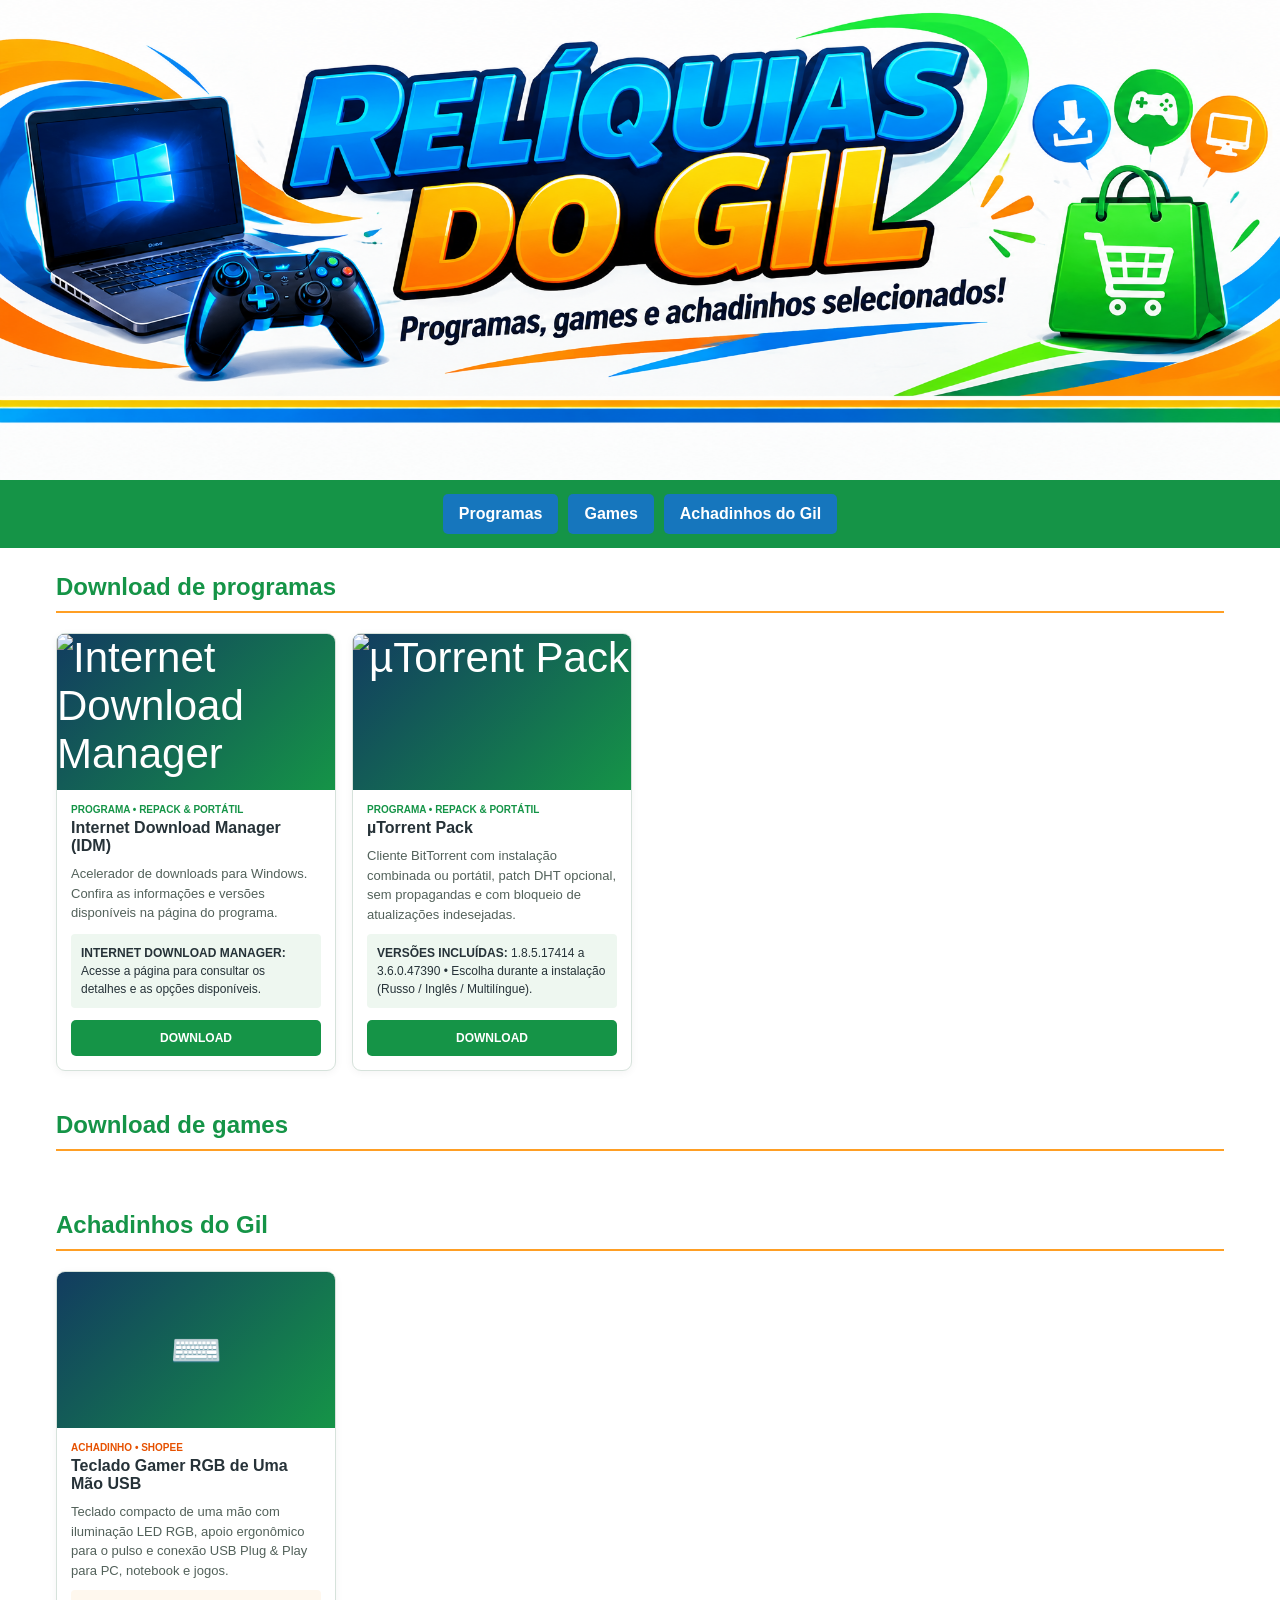
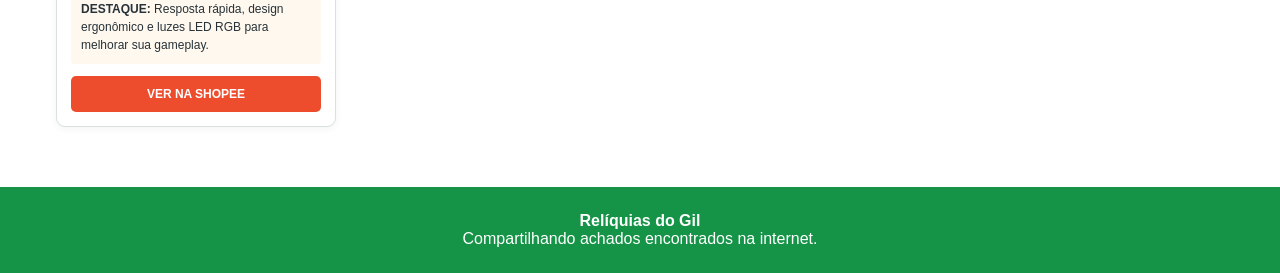
==== index.html @ c2035d99 "Update index.html" ====
<!DOCTYPE html>
<html lang="pt-BR">
<head>
<meta charset="UTF-8">
<meta name="viewport" content="width=device-width, initial-scale=1.0">
<meta name="referrer" content="no-referrer">
<title>Relíquias do Gil</title>

<style>
:root{--verde:#159447;--azul:#1676bd;--laranja:#ff9f24}
*{box-sizing:border-box}
html{scroll-behavior:smooth}
body{margin:0;font-family:Arial,sans-serif;color:#263238;background:#fff}

.banner-box{background:#fff;text-align:center;line-height:0}
.banner{display:block;width:100%;max-width:1400px;height:auto;margin:0 auto}

nav{
background:var(--verde);
padding:14px;
display:flex;
justify-content:center;
gap:10px;
flex-wrap:wrap;
position:sticky;
top:0;
z-index:10
}
nav a{
background:var(--azul);
color:#fff;
text-decoration:none;
font-weight:bold;
padding:11px 16px;
border-radius:5px
}

main{max-width:1200px;margin:25px auto 60px;padding:0 16px}
section{margin-bottom:40px;scroll-margin-top:80px}
h2{color:var(--verde);border-bottom:2px solid var(--laranja);padding-bottom:10px}

.catalogo{
display:grid;
grid-template-columns:repeat(4,minmax(0,1fr));
gap:16px
}

.card{
border:1px solid #d6e2db;
border-radius:9px;
overflow:hidden;
box-shadow:0 2px 8px #0000000c;
background:#fff;
min-width:0;
display:flex;
flex-direction:column
}

.capa{
width:100%;
aspect-ratio:16/9;
overflow:hidden;
background:linear-gradient(135deg,#123c60,#159447);
color:#fff;
display:flex;
align-items:center;
justify-content:center;
font-size:42px
}

.capa img{
width:100%;
height:100%;
display:block;
object-fit:cover;
object-position:center
}

.conteudo{padding:14px;display:flex;flex-direction:column;flex:1}
.conteudo h3{font-size:16px;margin:0 0 9px}
.conteudo p{color:#52615a;font-size:13px;line-height:1.5;margin:0 0 10px}
.etiqueta{color:var(--verde);font-size:10px;font-weight:bold;margin-bottom:4px}
.etiqueta-shopee{color:#e65100}
.info{background:#eef7f0;padding:10px;font-size:12px;margin:auto 0 12px;line-height:1.5;border-radius:4px}
.info-shopee{background:#fff8ee}

.botao{
display:block;
background:var(--verde);
color:#fff;
padding:11px;
border-radius:5px;
text-align:center;
text-decoration:none;
font-size:12px;
font-weight:bold
}
.botao:hover{background:#087638}

.botao-shopee{background:#ee4d2d}
.botao-shopee:hover{background:#d73211}

footer{background:var(--verde);color:#fff;text-align:center;padding:25px}

@media(max-width:900px){
.catalogo{grid-template-columns:repeat(3,minmax(0,1fr))}
}

@media(max-width:600px){
.catalogo{grid-template-columns:repeat(2,minmax(0,1fr));gap:10px}
.conteudo{padding:10px}
.capa{font-size:32px}
nav a{font-size:12px;padding:10px}
}
</style>
</head>

<body>

<div class="banner-box">
<img class="banner" src="download.png" alt="Relíquias do Gil">
</div>

<nav>
<a href="#programas">Programas</a>
<a href="#games">Games</a>
<a href="#achadinhos">Achadinhos do Gil</a>
</nav>

<main>

<section id="programas">
<h2>Download de programas</h2>

<div class="catalogo">

<article class="card">

<div class="capa">
<img
src="https://pinimg.com"
alt="Internet Download Manager"
referrerpolicy="no-referrer"
>
</div>

<div class="conteudo">

<span class="etiqueta">PROGRAMA • REPACK & PORTÁTIL</span>

<h3>Internet Download Manager (IDM)</h3>

<p>
Acelerador de downloads para Windows.
Confira as informações e versões disponíveis
na página do programa.
</p>

<div class="info">
<strong>INTERNET DOWNLOAD MANAGER:</strong>
Acesse a página para consultar os detalhes
e as opções disponíveis.
</div>

<a
class="botao"
href="https://lrepacks.net"
target="_blank"
rel="noreferrer noopener"
referrerpolicy="no-referrer"
>
DOWNLOAD
</a>

</div>
</article>

<article class="card">

<div class="capa">
<img
src="https://pinimg.com"
alt="µTorrent Pack"
referrerpolicy="no-referrer"
>
</div>

<div class="conteudo">

<span class="etiqueta">PROGRAMA • REPACK & PORTÁTIL</span>

<h3>µTorrent Pack</h3>

<p>
Cliente BitTorrent com instalação combinada ou portátil, patch DHT opcional, sem propagandas e com bloqueio de atualizações indesejadas.
</p>

<div class="info">
<strong>VERSÕES INCLUÍDAS:</strong>
1.8.5.17414 a 3.6.0.47390 • Escolha durante a instalação (Russo / Inglês / Multilíngue).
</div>

<a
class="botao"
href="https://lrepacks.net"
target="_blank"
rel="noreferrer noopener"
referrerpolicy="no-referrer"
>
DOWNLOAD
</a>

</div>
</article>

</div>
</section>

<section id="games">
<h2>Download de games</h2>
<div class="catalogo"></div>
</section>

<section id="achadinhos">
<h2>Achadinhos do Gil</h2>

<div class="catalogo">

<article class="card">

<div class="capa">⌨️</div>

<div class="conteudo">

<span class="etiqueta etiqueta-shopee">ACHADINHO • SHOPEE</span>

<h3>Teclado Gamer RGB de Uma Mão USB</h3>

<p>
Teclado compacto de uma mão com iluminação LED RGB, apoio ergonômico para o pulso e conexão USB Plug &amp; Play para PC, notebook e jogos.
</p>

<div class="info info-shopee">
<strong>DESTAQUE:</strong>
Resposta rápida, design ergonômico e luzes LED RGB para melhorar sua gameplay.
</div>

<a
class="botao botao-shopee"
href="https://shopee.com.br"
target="_blank"
rel="noreferrer noopener"
>
VER NA SHOPEE
</a>

</div>
</article>

</div>
</section>

</main>

<footer>
<strong>Relíquias do Gil</strong><br>
Compartilhando achados encontrados na internet.
</footer>

</body>
</html>
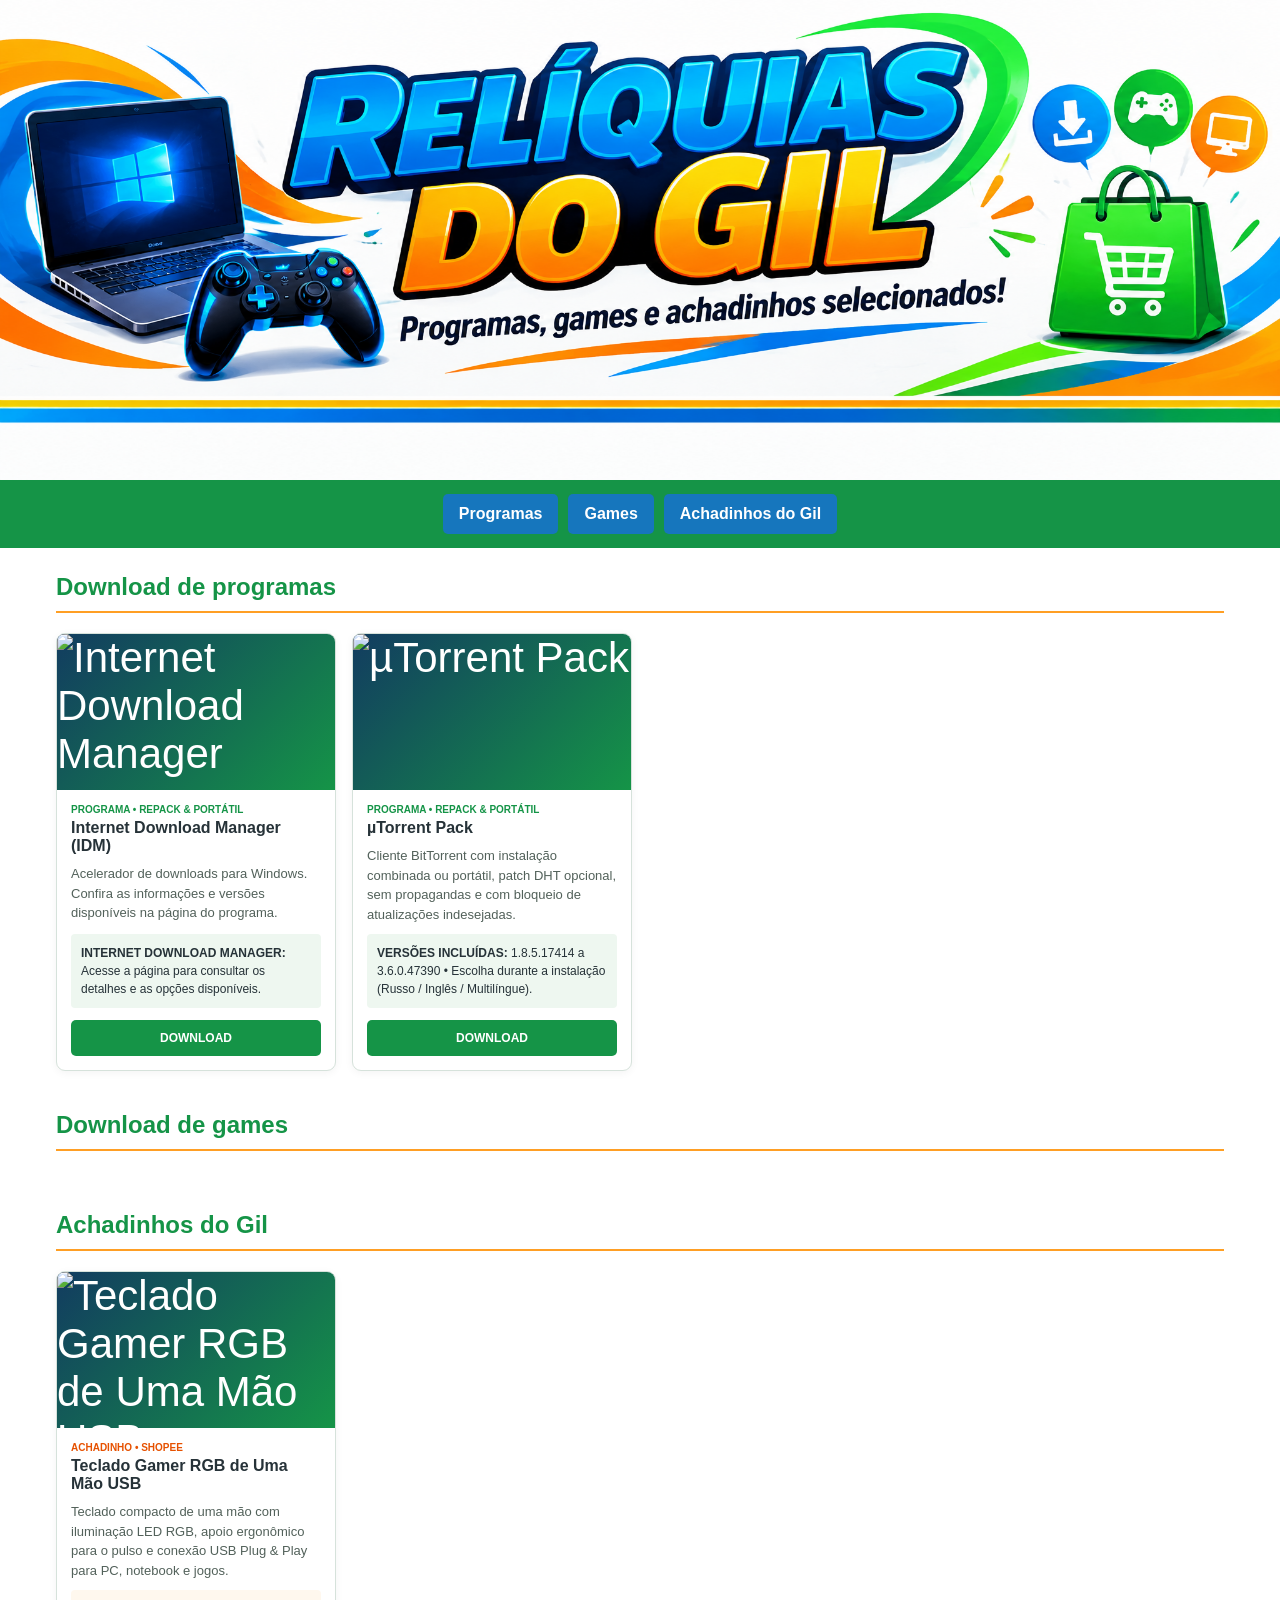
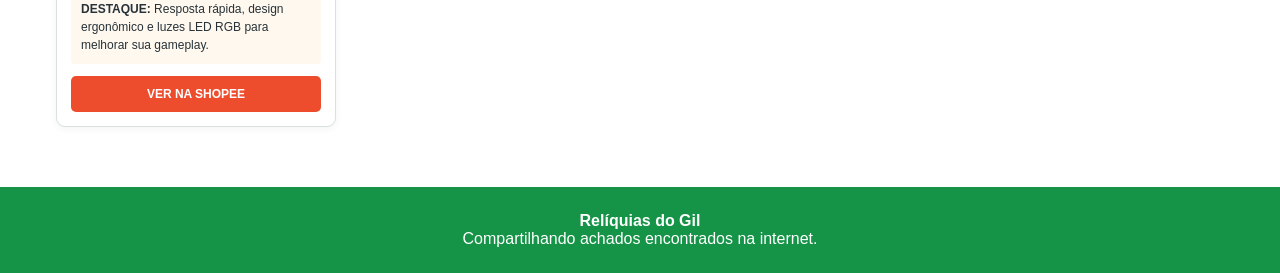
==== commit c8fbcd4d: "Update index.html" ====
--- a/index.html
+++ b/index.html
@@ -228,7 +228,12 @@
 
 <article class="card">
 
-<div class="capa">⌨️</div>
+<div class="capa">
+<img
+src="teclado.png"
+alt="Teclado Gamer RGB de Uma Mão USB"
+>
+</div>
 
 <div class="conteudo">
 
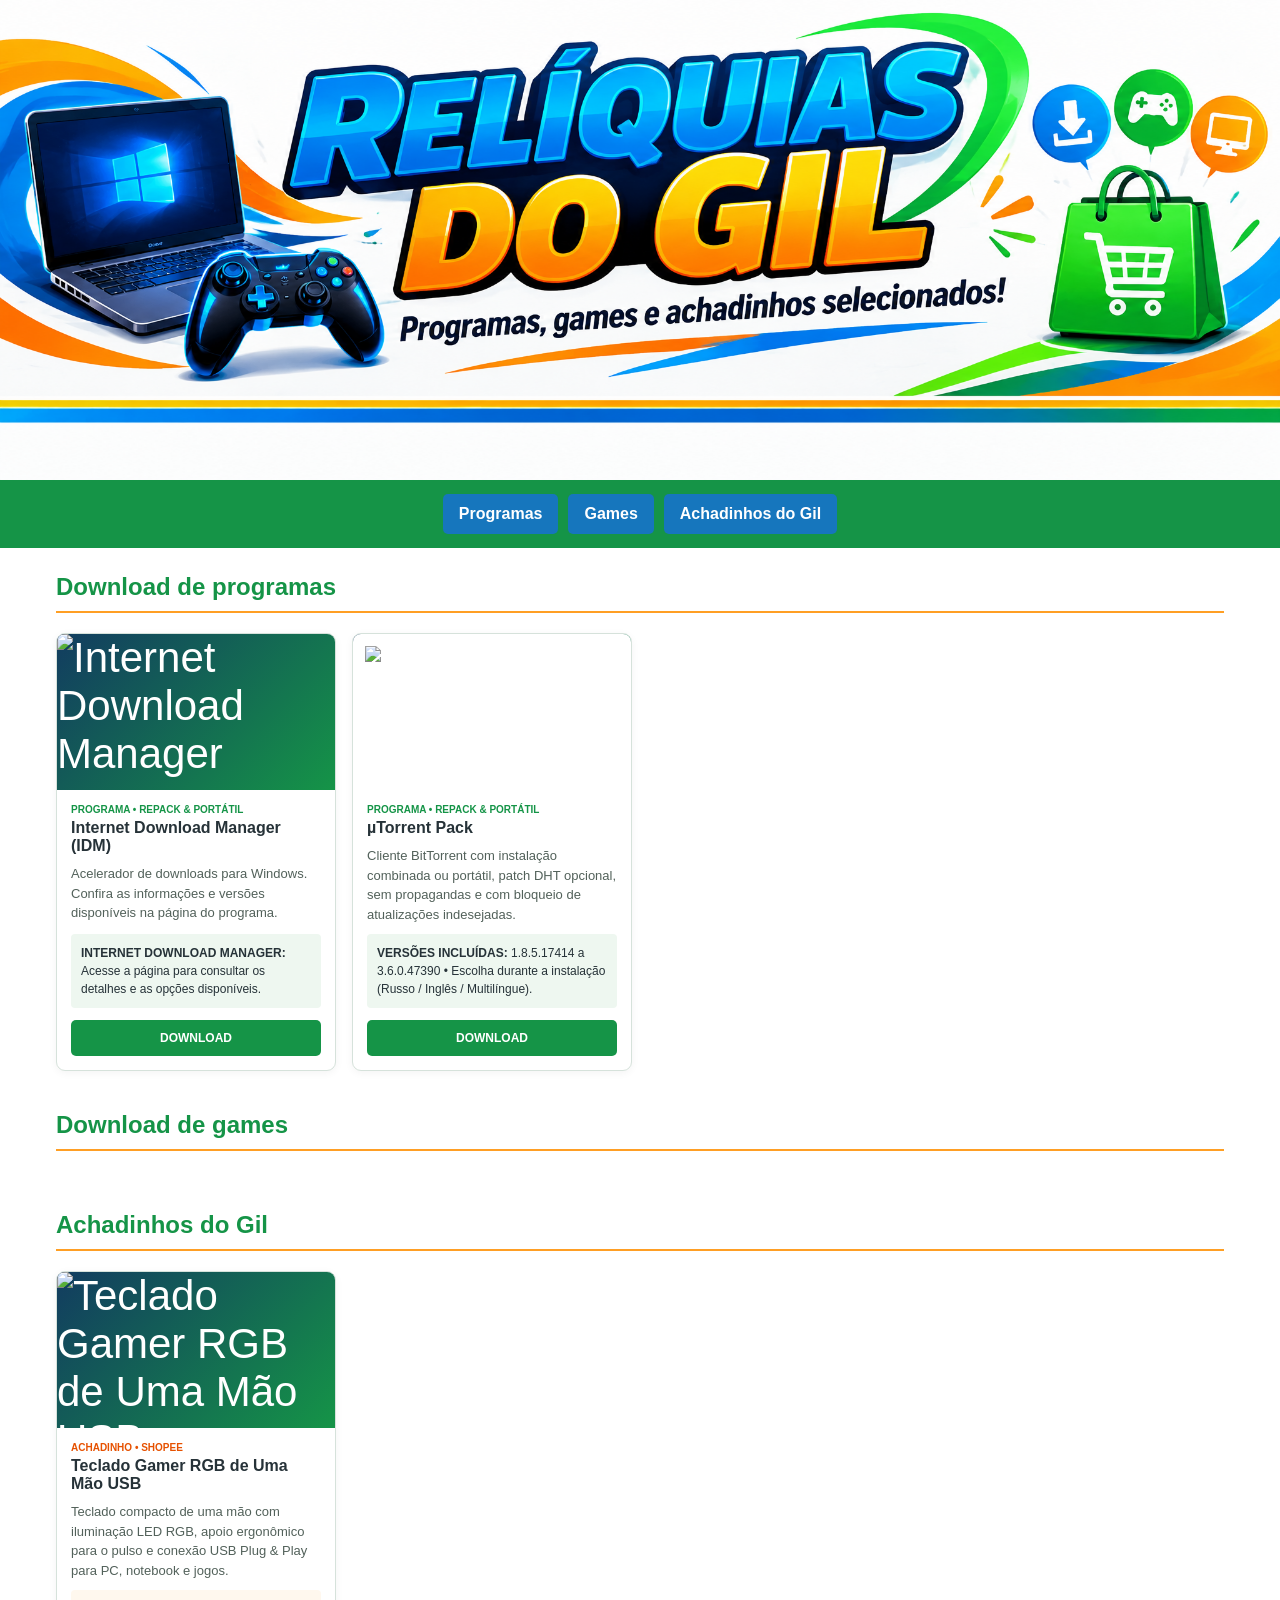
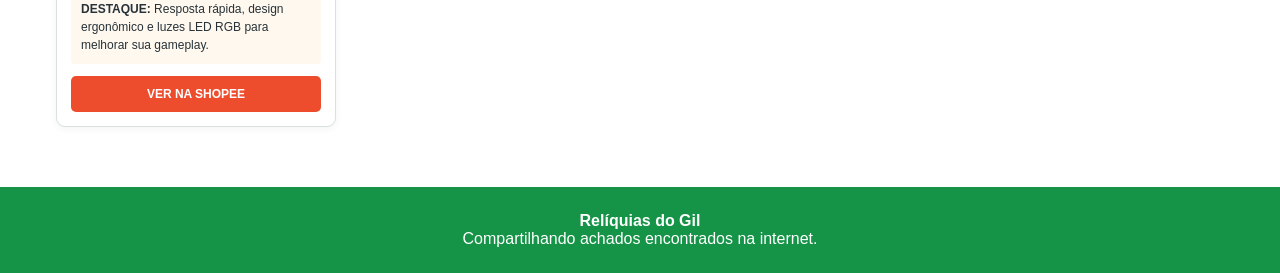
==== commit 0e8b88b8: "Update index.html" ====
--- a/index.html
+++ b/index.html
@@ -1,3 +1,4 @@
+
 <!DOCTYPE html>
 <html lang="pt-BR">
 <head>
@@ -15,65 +16,26 @@
 .banner-box{background:#fff;text-align:center;line-height:0}
 .banner{display:block;width:100%;max-width:1400px;height:auto;margin:0 auto}
 
-nav{
-background:var(--verde);
-padding:14px;
-display:flex;
-justify-content:center;
-gap:10px;
-flex-wrap:wrap;
-position:sticky;
-top:0;
-z-index:10
-}
-nav a{
-background:var(--azul);
-color:#fff;
-text-decoration:none;
-font-weight:bold;
-padding:11px 16px;
-border-radius:5px
-}
+nav{background:var(--verde);padding:14px;display:flex;justify-content:center;gap:10px;flex-wrap:wrap;position:sticky;top:0;z-index:10}
+nav a{background:var(--azul);color:#fff;text-decoration:none;font-weight:bold;padding:11px 16px;border-radius:5px}
 
 main{max-width:1200px;margin:25px auto 60px;padding:0 16px}
 section{margin-bottom:40px;scroll-margin-top:80px}
 h2{color:var(--verde);border-bottom:2px solid var(--laranja);padding-bottom:10px}
 
-.catalogo{
-display:grid;
-grid-template-columns:repeat(4,minmax(0,1fr));
-gap:16px
-}
-
-.card{
-border:1px solid #d6e2db;
-border-radius:9px;
-overflow:hidden;
-box-shadow:0 2px 8px #0000000c;
+.catalogo{display:grid;grid-template-columns:repeat(4,minmax(0,1fr));gap:16px}
+
+.card{border:1px solid #d6e2db;border-radius:9px;overflow:hidden;box-shadow:0 2px 8px #0000000c;background:#fff;min-width:0;display:flex;flex-direction:column}
+
+.capa{width:100%;aspect-ratio:16/9;overflow:hidden;background:linear-gradient(135deg,#123c60,#159447);color:#fff;display:flex;align-items:center;justify-content:center;font-size:42px}
+
+.capa img{width:100%;height:100%;display:block;object-fit:cover;object-position:center}
+
+/* Ajuste exclusivo da imagem do µTorrent */
+.capa img.utorrent-logo{
+object-fit:contain;
 background:#fff;
-min-width:0;
-display:flex;
-flex-direction:column
-}
-
-.capa{
-width:100%;
-aspect-ratio:16/9;
-overflow:hidden;
-background:linear-gradient(135deg,#123c60,#159447);
-color:#fff;
-display:flex;
-align-items:center;
-justify-content:center;
-font-size:42px
-}
-
-.capa img{
-width:100%;
-height:100%;
-display:block;
-object-fit:cover;
-object-position:center
+padding:12px;
 }
 
 .conteudo{padding:14px;display:flex;flex-direction:column;flex:1}
@@ -84,17 +46,7 @@
 .info{background:#eef7f0;padding:10px;font-size:12px;margin:auto 0 12px;line-height:1.5;border-radius:4px}
 .info-shopee{background:#fff8ee}
 
-.botao{
-display:block;
-background:var(--verde);
-color:#fff;
-padding:11px;
-border-radius:5px;
-text-align:center;
-text-decoration:none;
-font-size:12px;
-font-weight:bold
-}
+.botao{display:block;background:var(--verde);color:#fff;padding:11px;border-radius:5px;text-align:center;text-decoration:none;font-size:12px;font-weight:bold}
 .botao:hover{background:#087638}
 
 .botao-shopee{background:#ee4d2d}
@@ -134,61 +86,51 @@
 
 <div class="catalogo">
 
+<!-- INTERNET DOWNLOAD MANAGER -->
+
 <article class="card">
-
 <div class="capa">
 <img
-src="https://pinimg.com"
+src="https://i.pinimg.com/236x/a0/95/35/a09535fb2f828cd5dc73300fc08938ff.jpg"
 alt="Internet Download Manager"
-referrerpolicy="no-referrer"
->
+referrerpolicy="no-referrer">
 </div>
 
 <div class="conteudo">
-
 <span class="etiqueta">PROGRAMA • REPACK & PORTÁTIL</span>
-
 <h3>Internet Download Manager (IDM)</h3>
 
 <p>
 Acelerador de downloads para Windows.
-Confira as informações e versões disponíveis
-na página do programa.
+Confira as informações e versões disponíveis na página do programa.
 </p>
 
 <div class="info">
 <strong>INTERNET DOWNLOAD MANAGER:</strong>
-Acesse a página para consultar os detalhes
-e as opções disponíveis.
-</div>
-
-<a
-class="botao"
-href="https://lrepacks.net"
+Acesse a página para consultar os detalhes e as opções disponíveis.
+</div>
+
+<a class="botao"
+href="https://lrepacks.net/repaki-programm-dlya-interneta/56-internet-download-manager-repack.html"
 target="_blank"
-rel="noreferrer noopener"
-referrerpolicy="no-referrer"
->
+rel="noreferrer noopener">
 DOWNLOAD
 </a>
-
 </div>
 </article>
 
+<!-- UTORRENT PACK -->
+
 <article class="card">
-
 <div class="capa">
 <img
-src="https://pinimg.com"
-alt="µTorrent Pack"
-referrerpolicy="no-referrer"
->
+class="utorrent-logo"
+src="https://upload.wikimedia.org/wikipedia/commons/d/d0/%CE%9CTorrent_current_logo.svg"
+alt="Logotipo µTorrent">
 </div>
 
 <div class="conteudo">
-
 <span class="etiqueta">PROGRAMA • REPACK & PORTÁTIL</span>
-
 <h3>µTorrent Pack</h3>
 
 <p>
@@ -200,43 +142,41 @@
 1.8.5.17414 a 3.6.0.47390 • Escolha durante a instalação (Russo / Inglês / Multilíngue).
 </div>
 
-<a
-class="botao"
-href="https://lrepacks.net"
+<a class="botao"
+href="https://lrepacks.net/repaki-programm-dlya-interneta/107-utorrent-pack-repack-amp-portable.html"
 target="_blank"
-rel="noreferrer noopener"
-referrerpolicy="no-referrer"
->
+rel="noreferrer noopener">
 DOWNLOAD
 </a>
-
 </div>
 </article>
 
 </div>
 </section>
+
+<!-- GAMES -->
 
 <section id="games">
 <h2>Download de games</h2>
 <div class="catalogo"></div>
 </section>
 
+<!-- ACHADINHOS DO GIL -->
+
 <section id="achadinhos">
 <h2>Achadinhos do Gil</h2>
 
 <div class="catalogo">
 
 <article class="card">
-
 <div class="capa">
 <img
-src="teclado.png"
+src="https://down-br.img.susercontent.com/file/sg-11134201-8257s-mqnhk7cz8a2zc8@resize_w450_nl.webp"
 alt="Teclado Gamer RGB de Uma Mão USB"
->
+referrerpolicy="no-referrer">
 </div>
 
 <div class="conteudo">
-
 <span class="etiqueta etiqueta-shopee">ACHADINHO • SHOPEE</span>
 
 <h3>Teclado Gamer RGB de Uma Mão USB</h3>
@@ -250,15 +190,12 @@
 Resposta rápida, design ergonômico e luzes LED RGB para melhorar sua gameplay.
 </div>
 
-<a
-class="botao botao-shopee"
-href="https://shopee.com.br"
+<a class="botao botao-shopee"
+href="https://s.shopee.com.br/4B1ma5mDoP"
 target="_blank"
-rel="noreferrer noopener"
->
+rel="nofollow sponsored noopener noreferrer">
 VER NA SHOPEE
 </a>
-
 </div>
 </article>
 
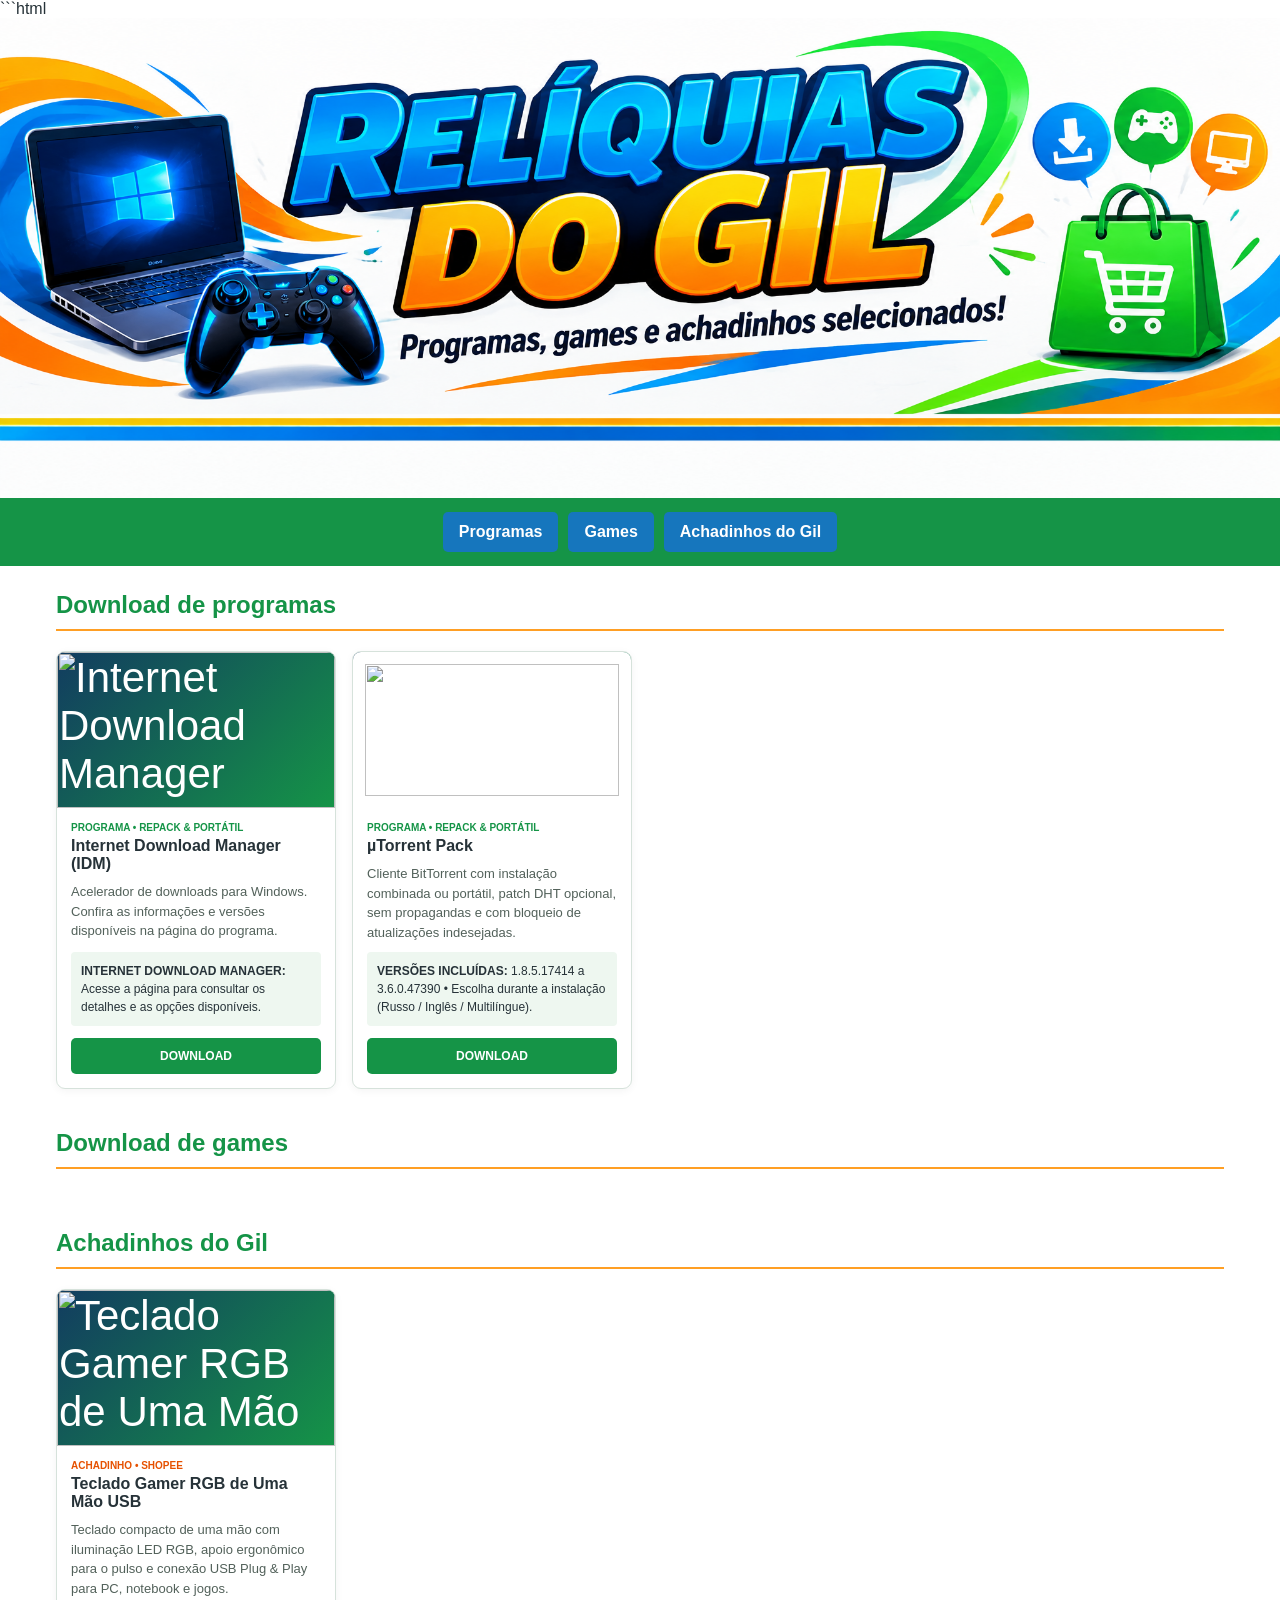
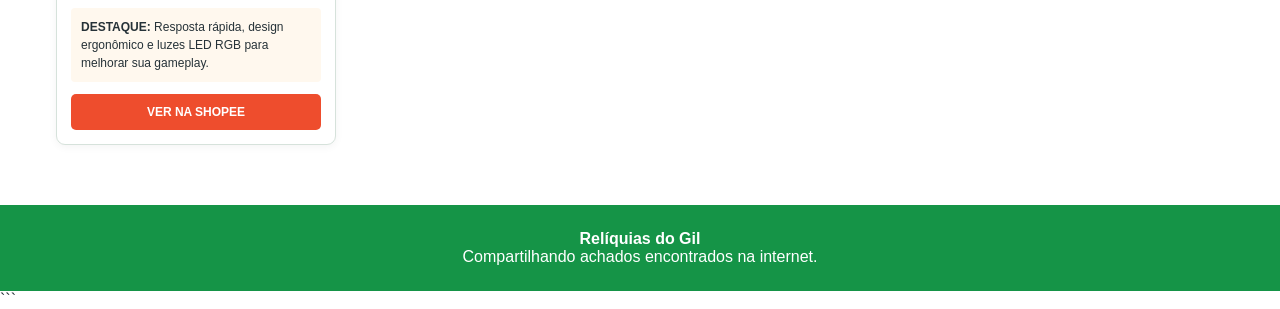
==== commit f4d8af55: "Update index.html" ====
--- a/index.html
+++ b/index.html
@@ -1,4 +1,4 @@
-
+```html
 <!DOCTYPE html>
 <html lang="pt-BR">
 <head>
@@ -31,7 +31,12 @@
 
 .capa img{width:100%;height:100%;display:block;object-fit:cover;object-position:center}
 
-/* Ajuste exclusivo da imagem do µTorrent */
+/* AJUSTE EXCLUSIVO DA IMAGEM DO TECLADO */
+.capa img.teclado-gamer{
+object-fit:contain;
+object-position:center;
+}
+
 .capa img.utorrent-logo{
 object-fit:contain;
 background:#fff;
@@ -102,12 +107,14 @@
 
 <p>
 Acelerador de downloads para Windows.
-Confira as informações e versões disponíveis na página do programa.
+Confira as informações e versões disponíveis
+na página do programa.
 </p>
 
 <div class="info">
 <strong>INTERNET DOWNLOAD MANAGER:</strong>
-Acesse a página para consultar os detalhes e as opções disponíveis.
+Acesse a página para consultar os detalhes
+e as opções disponíveis.
 </div>
 
 <a class="botao"
@@ -125,21 +132,26 @@
 <div class="capa">
 <img
 class="utorrent-logo"
-src="https://upload.wikimedia.org/wikipedia/commons/d/d0/%CE%9CTorrent_current_logo.svg"
-alt="Logotipo µTorrent">
+src="https://upload.wikimedia.org/wikipedia/commons/thumb/3/33/UTorrent_current_logo.svg/500px-UTorrent_current_logo.svg.png"
+alt="Logotipo µTorrent"
+referrerpolicy="no-referrer">
 </div>
 
 <div class="conteudo">
 <span class="etiqueta">PROGRAMA • REPACK & PORTÁTIL</span>
+
 <h3>µTorrent Pack</h3>
 
 <p>
-Cliente BitTorrent com instalação combinada ou portátil, patch DHT opcional, sem propagandas e com bloqueio de atualizações indesejadas.
+Cliente BitTorrent com instalação combinada ou portátil,
+patch DHT opcional, sem propagandas e com bloqueio
+de atualizações indesejadas.
 </p>
 
 <div class="info">
 <strong>VERSÕES INCLUÍDAS:</strong>
-1.8.5.17414 a 3.6.0.47390 • Escolha durante a instalação (Russo / Inglês / Multilíngue).
+1.8.5.17414 a 3.6.0.47390 • Escolha durante a instalação
+(Russo / Inglês / Multilíngue).
 </div>
 
 <a class="botao"
@@ -171,6 +183,7 @@
 <article class="card">
 <div class="capa">
 <img
+class="teclado-gamer"
 src="https://down-br.img.susercontent.com/file/sg-11134201-8257s-mqnhk7cz8a2zc8@resize_w450_nl.webp"
 alt="Teclado Gamer RGB de Uma Mão USB"
 referrerpolicy="no-referrer">
@@ -182,16 +195,19 @@
 <h3>Teclado Gamer RGB de Uma Mão USB</h3>
 
 <p>
-Teclado compacto de uma mão com iluminação LED RGB, apoio ergonômico para o pulso e conexão USB Plug &amp; Play para PC, notebook e jogos.
+Teclado compacto de uma mão com iluminação LED RGB,
+apoio ergonômico para o pulso e conexão USB Plug &amp; Play
+para PC, notebook e jogos.
 </p>
 
 <div class="info info-shopee">
 <strong>DESTAQUE:</strong>
-Resposta rápida, design ergonômico e luzes LED RGB para melhorar sua gameplay.
+Resposta rápida, design ergonômico e luzes LED RGB
+para melhorar sua gameplay.
 </div>
 
 <a class="botao botao-shopee"
-href="https://s.shopee.com.br/4B1ma5mDoP"
+href="https://s.shopee.com.br/3B9FNPcJkh"
 target="_blank"
 rel="nofollow sponsored noopener noreferrer">
 VER NA SHOPEE
@@ -211,3 +227,4 @@
 
 </body>
 </html>
+```
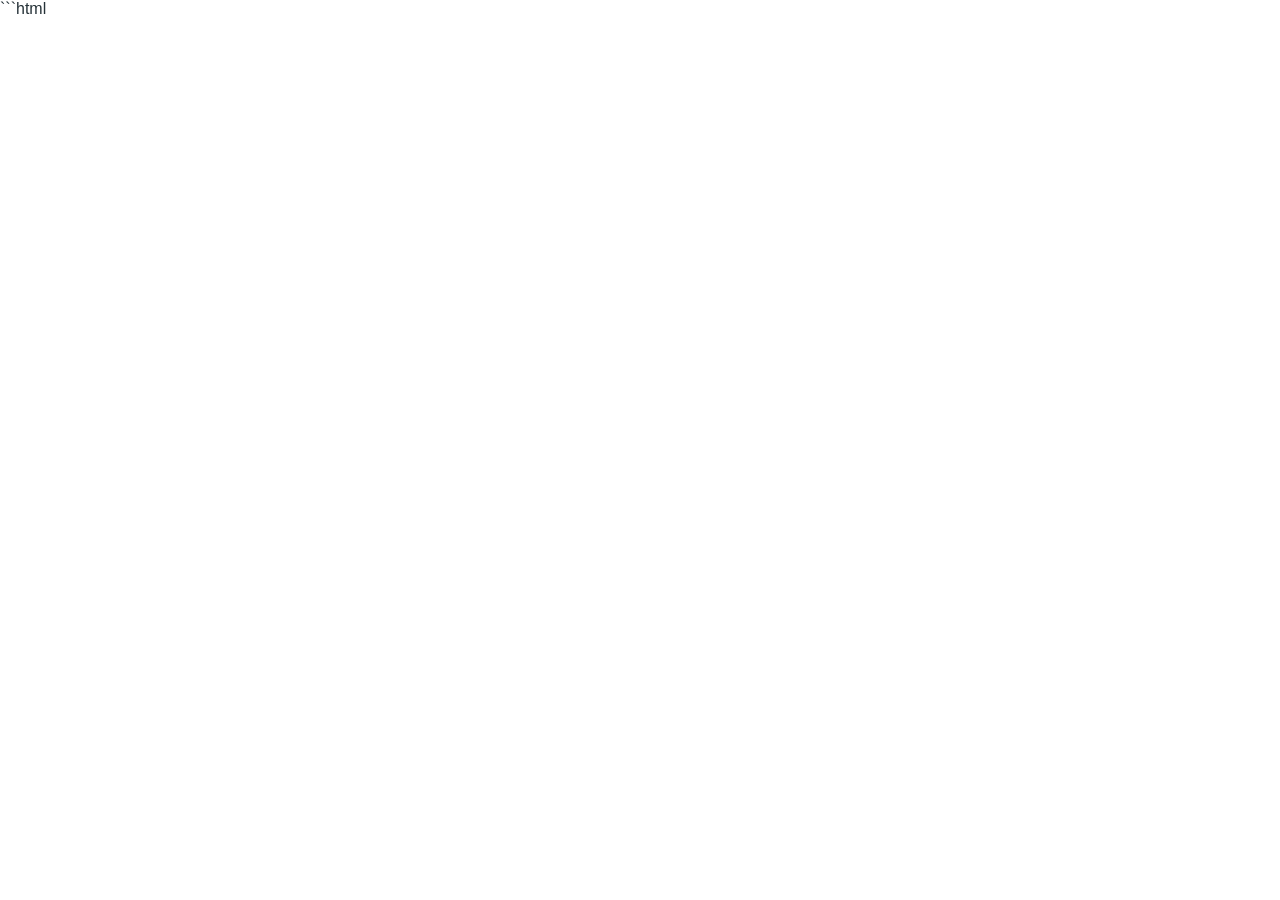
==== commit 0e4ef023: "Update index.html" ====
--- a/index.html
+++ b/index.html
@@ -31,10 +31,10 @@
 
 .capa img{width:100%;height:100%;display:block;object-fit:cover;object-position:center}
 
-/* AJUSTE EXCLUSIVO DA IMAGEM DO TECLADO */
+/* AJUSTE EXCLUSIVO DO TECLADO */
 .capa img.teclado-gamer{
-object-fit:contain;
-object-position:center;
+object-fit:cover;
+object-position:center 45%;
 }
 
 .capa img.utorrent-logo{
@@ -70,161 +70,4 @@
 nav a{font-size:12px;padding:10px}
 }
 </style>
-</head>
-
-<body>
-
-<div class="banner-box">
-<img class="banner" src="download.png" alt="Relíquias do Gil">
-</div>
-
-<nav>
-<a href="#programas">Programas</a>
-<a href="#games">Games</a>
-<a href="#achadinhos">Achadinhos do Gil</a>
-</nav>
-
-<main>
-
-<section id="programas">
-<h2>Download de programas</h2>
-
-<div class="catalogo">
-
-<!-- INTERNET DOWNLOAD MANAGER -->
-
-<article class="card">
-<div class="capa">
-<img
-src="https://i.pinimg.com/236x/a0/95/35/a09535fb2f828cd5dc73300fc08938ff.jpg"
-alt="Internet Download Manager"
-referrerpolicy="no-referrer">
-</div>
-
-<div class="conteudo">
-<span class="etiqueta">PROGRAMA • REPACK & PORTÁTIL</span>
-<h3>Internet Download Manager (IDM)</h3>
-
-<p>
-Acelerador de downloads para Windows.
-Confira as informações e versões disponíveis
-na página do programa.
-</p>
-
-<div class="info">
-<strong>INTERNET DOWNLOAD MANAGER:</strong>
-Acesse a página para consultar os detalhes
-e as opções disponíveis.
-</div>
-
-<a class="botao"
-href="https://lrepacks.net/repaki-programm-dlya-interneta/56-internet-download-manager-repack.html"
-target="_blank"
-rel="noreferrer noopener">
-DOWNLOAD
-</a>
-</div>
-</article>
-
-<!-- UTORRENT PACK -->
-
-<article class="card">
-<div class="capa">
-<img
-class="utorrent-logo"
-src="https://upload.wikimedia.org/wikipedia/commons/thumb/3/33/UTorrent_current_logo.svg/500px-UTorrent_current_logo.svg.png"
-alt="Logotipo µTorrent"
-referrerpolicy="no-referrer">
-</div>
-
-<div class="conteudo">
-<span class="etiqueta">PROGRAMA • REPACK & PORTÁTIL</span>
-
-<h3>µTorrent Pack</h3>
-
-<p>
-Cliente BitTorrent com instalação combinada ou portátil,
-patch DHT opcional, sem propagandas e com bloqueio
-de atualizações indesejadas.
-</p>
-
-<div class="info">
-<strong>VERSÕES INCLUÍDAS:</strong>
-1.8.5.17414 a 3.6.0.47390 • Escolha durante a instalação
-(Russo / Inglês / Multilíngue).
-</div>
-
-<a class="botao"
-href="https://lrepacks.net/repaki-programm-dlya-interneta/107-utorrent-pack-repack-amp-portable.html"
-target="_blank"
-rel="noreferrer noopener">
-DOWNLOAD
-</a>
-</div>
-</article>
-
-</div>
-</section>
-
-<!-- GAMES -->
-
-<section id="games">
-<h2>Download de games</h2>
-<div class="catalogo"></div>
-</section>
-
-<!-- ACHADINHOS DO GIL -->
-
-<section id="achadinhos">
-<h2>Achadinhos do Gil</h2>
-
-<div class="catalogo">
-
-<article class="card">
-<div class="capa">
-<img
-class="teclado-gamer"
-src="https://down-br.img.susercontent.com/file/sg-11134201-8257s-mqnhk7cz8a2zc8@resize_w450_nl.webp"
-alt="Teclado Gamer RGB de Uma Mão USB"
-referrerpolicy="no-referrer">
-</div>
-
-<div class="conteudo">
-<span class="etiqueta etiqueta-shopee">ACHADINHO • SHOPEE</span>
-
-<h3>Teclado Gamer RGB de Uma Mão USB</h3>
-
-<p>
-Teclado compacto de uma mão com iluminação LED RGB,
-apoio ergonômico para o pulso e conexão USB Plug &amp; Play
-para PC, notebook e jogos.
-</p>
-
-<div class="info info-shopee">
-<strong>DESTAQUE:</strong>
-Resposta rápida, design ergonômico e luzes LED RGB
-para melhorar sua gameplay.
-</div>
-
-<a class="botao botao-shopee"
-href="https://s.shopee.com.br/3B9FNPcJkh"
-target="_blank"
-rel="nofollow sponsored noopener noreferrer">
-VER NA SHOPEE
-</a>
-</div>
-</article>
-
-</div>
-</section>
-
-</main>
-
-<footer>
-<strong>Relíquias do Gil</strong><br>
-Compartilhando achados encontrados na internet.
-</footer>
-
-</body>
-</html>
-```
+</
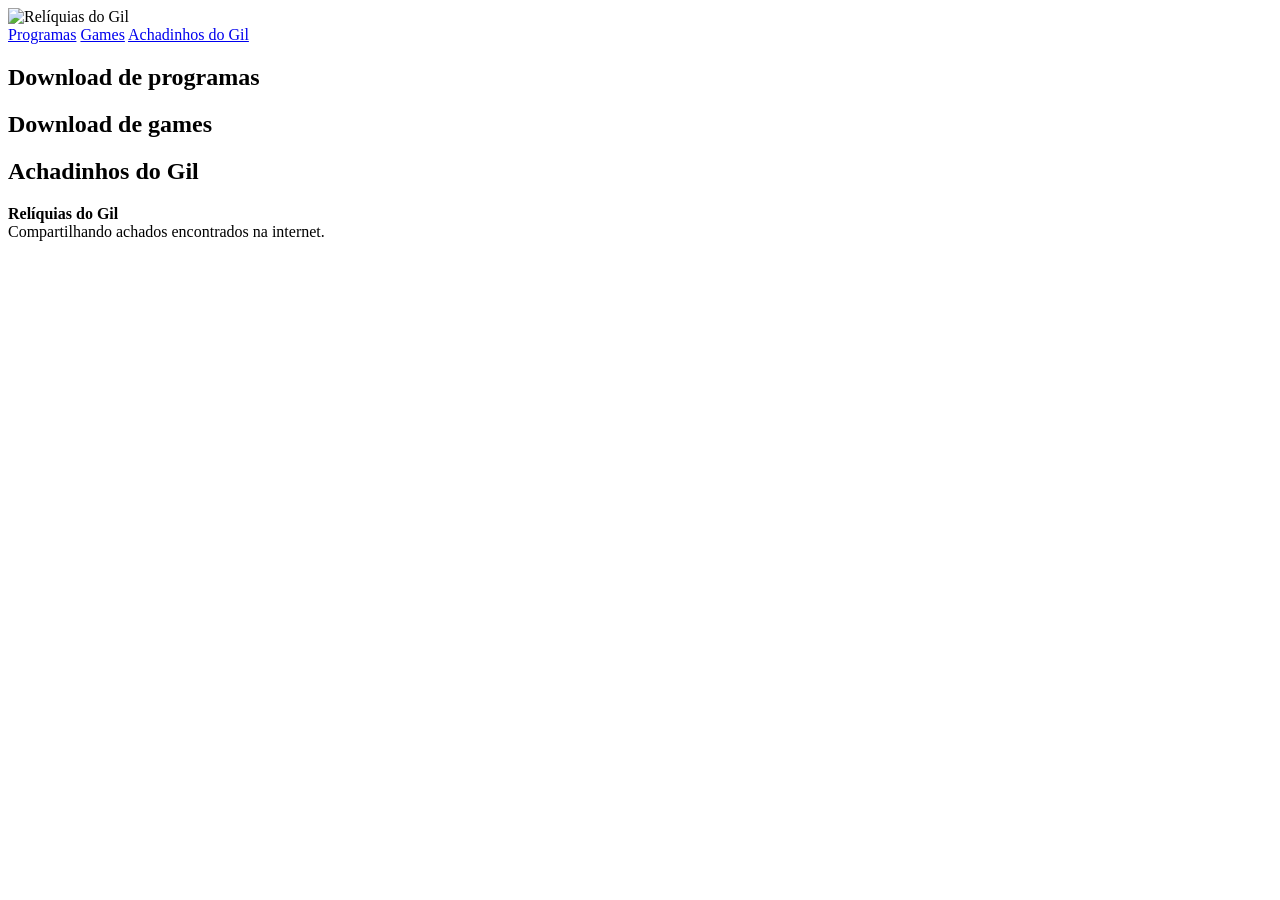
==== commit 8f94ef3b: "Update index.html" ====
--- a/index.html
+++ b/index.html
@@ -1,4 +1,4 @@
-```html
+
 <!DOCTYPE html>
 <html lang="pt-BR">
 <head>
@@ -7,67 +7,63 @@
 <meta name="referrer" content="no-referrer">
 <title>Relíquias do Gil</title>
 
-<style>
-:root{--verde:#159447;--azul:#1676bd;--laranja:#ff9f24}
-*{box-sizing:border-box}
-html{scroll-behavior:smooth}
-body{margin:0;font-family:Arial,sans-serif;color:#263238;background:#fff}
+<link rel="stylesheet" href="style.css">
+<script src="script.js" defer></script>
+</head>
 
-.banner-box{background:#fff;text-align:center;line-height:0}
-.banner{display:block;width:100%;max-width:1400px;height:auto;margin:0 auto}
+<body>
 
-nav{background:var(--verde);padding:14px;display:flex;justify-content:center;gap:10px;flex-wrap:wrap;position:sticky;top:0;z-index:10}
-nav a{background:var(--azul);color:#fff;text-decoration:none;font-weight:bold;padding:11px 16px;border-radius:5px}
+<!-- BANNER PRINCIPAL -->
+<div class="banner-box">
+<img class="banner" src="imagens/download.png" alt="Relíquias do Gil">
+</div>
 
-main{max-width:1200px;margin:25px auto 60px;padding:0 16px}
-section{margin-bottom:40px;scroll-margin-top:80px}
-h2{color:var(--verde);border-bottom:2px solid var(--laranja);padding-bottom:10px}
+<!-- MENU -->
+<nav>
+<a href="#programas">Programas</a>
+<a href="#games">Games</a>
+<a href="#achadinhos">Achadinhos do Gil</a>
+</nav>
 
-.catalogo{display:grid;grid-template-columns:repeat(4,minmax(0,1fr));gap:16px}
+<main>
 
-.card{border:1px solid #d6e2db;border-radius:9px;overflow:hidden;box-shadow:0 2px 8px #0000000c;background:#fff;min-width:0;display:flex;flex-direction:column}
+<!-- PROGRAMAS -->
+<section id="programas">
+<h2>Download de programas</h2>
 
-.capa{width:100%;aspect-ratio:16/9;overflow:hidden;background:linear-gradient(135deg,#123c60,#159447);color:#fff;display:flex;align-items:center;justify-content:center;font-size:42px}
+<div class="catalogo"
+id="lista-programas"
+data-posts="posts/programas/idm.html,posts/programas/utorrent.html">
+</div>
+</section>
 
-.capa img{width:100%;height:100%;display:block;object-fit:cover;object-position:center}
+<!-- GAMES -->
+<section id="games">
+<h2>Download de games</h2>
 
-/* AJUSTE EXCLUSIVO DO TECLADO */
-.capa img.teclado-gamer{
-object-fit:cover;
-object-position:center 45%;
-}
+<div class="catalogo"
+id="lista-games"
+data-posts="">
+</div>
+</section>
 
-.capa img.utorrent-logo{
-object-fit:contain;
-background:#fff;
-padding:12px;
-}
+<!-- ACHADINHOS -->
+<section id="achadinhos">
+<h2>Achadinhos do Gil</h2>
 
-.conteudo{padding:14px;display:flex;flex-direction:column;flex:1}
-.conteudo h3{font-size:16px;margin:0 0 9px}
-.conteudo p{color:#52615a;font-size:13px;line-height:1.5;margin:0 0 10px}
-.etiqueta{color:var(--verde);font-size:10px;font-weight:bold;margin-bottom:4px}
-.etiqueta-shopee{color:#e65100}
-.info{background:#eef7f0;padding:10px;font-size:12px;margin:auto 0 12px;line-height:1.5;border-radius:4px}
-.info-shopee{background:#fff8ee}
+<div class="catalogo"
+id="lista-achadinhos"
+data-posts="posts/achadinhos/teclado.html">
+</div>
+</section>
 
-.botao{display:block;background:var(--verde);color:#fff;padding:11px;border-radius:5px;text-align:center;text-decoration:none;font-size:12px;font-weight:bold}
-.botao:hover{background:#087638}
+</main>
 
-.botao-shopee{background:#ee4d2d}
-.botao-shopee:hover{background:#d73211}
+<!-- RODAPÉ -->
+<footer>
+<strong>Relíquias do Gil</strong><br>
+Compartilhando achados encontrados na internet.
+</footer>
 
-footer{background:var(--verde);color:#fff;text-align:center;padding:25px}
-
-@media(max-width:900px){
-.catalogo{grid-template-columns:repeat(3,minmax(0,1fr))}
-}
-
-@media(max-width:600px){
-.catalogo{grid-template-columns:repeat(2,minmax(0,1fr));gap:10px}
-.conteudo{padding:10px}
-.capa{font-size:32px}
-nav a{font-size:12px;padding:10px}
-}
-</style>
-</
+</body>
+</html>
